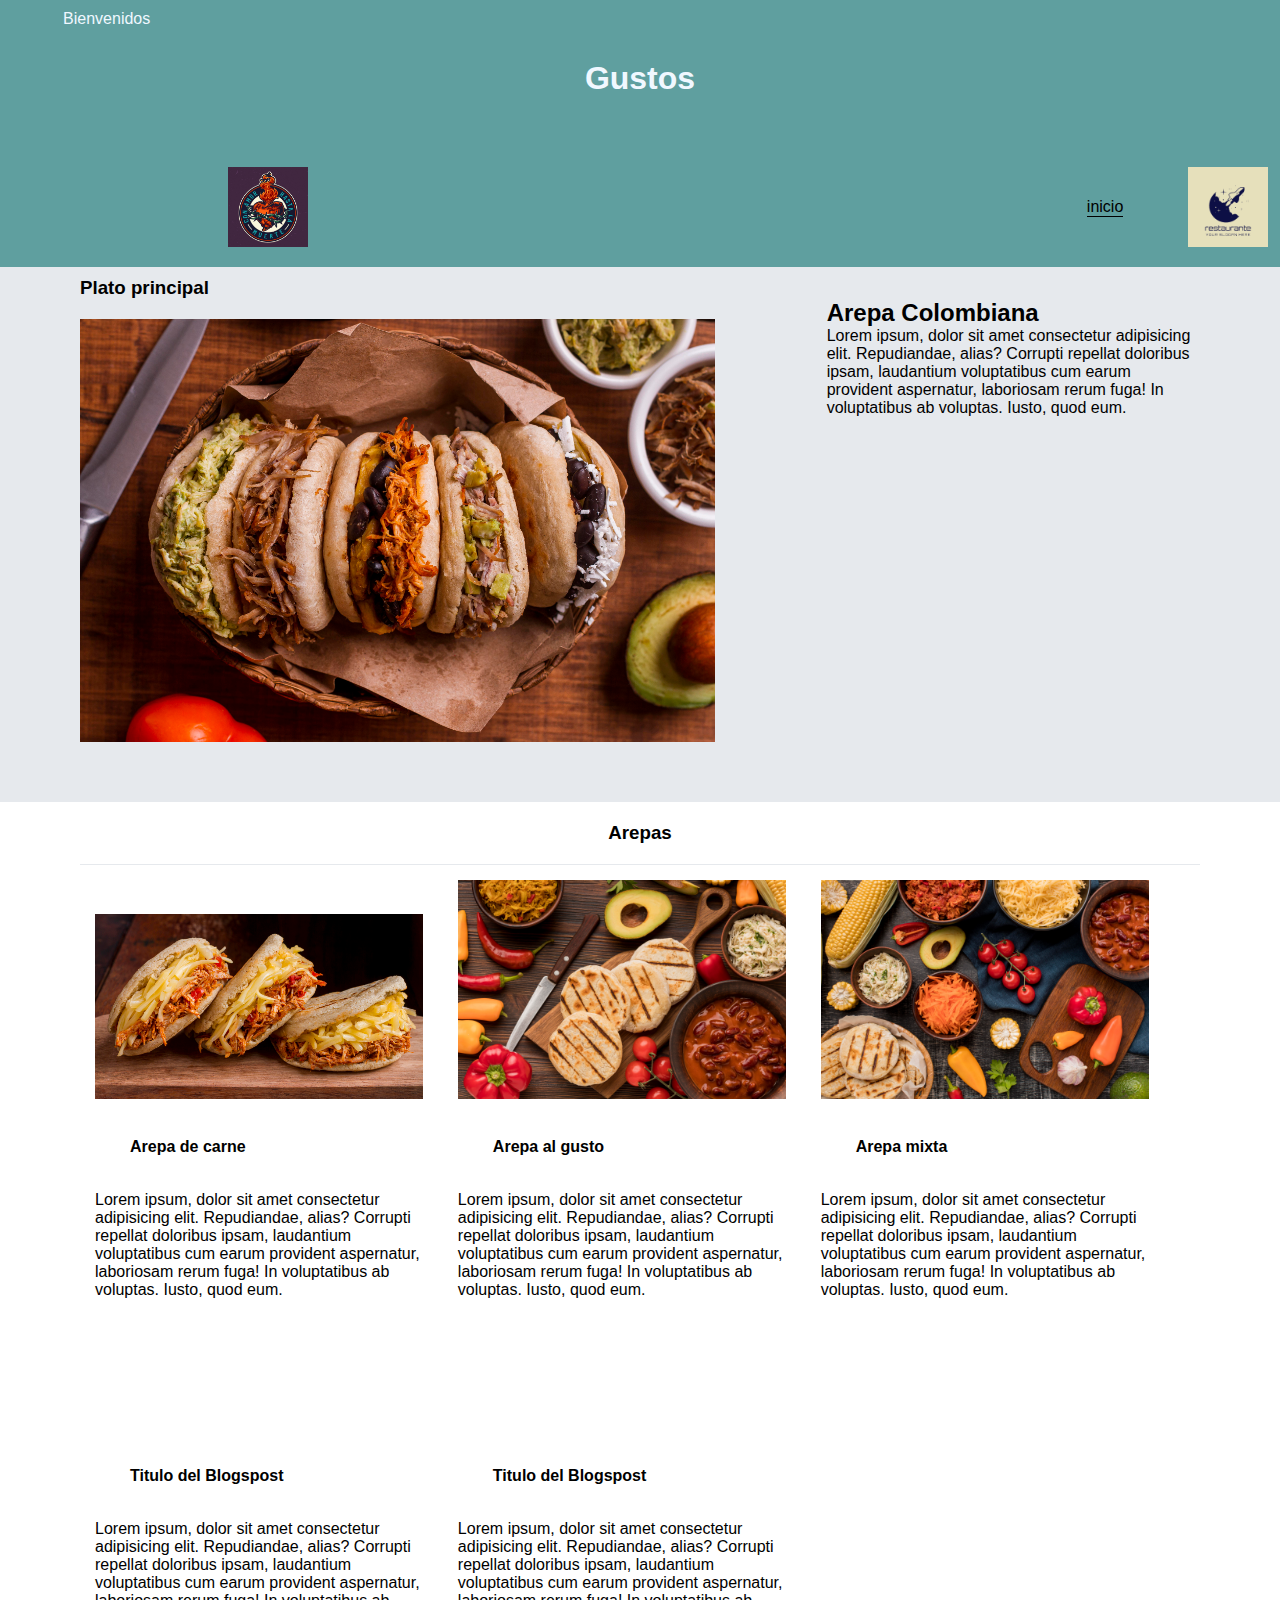
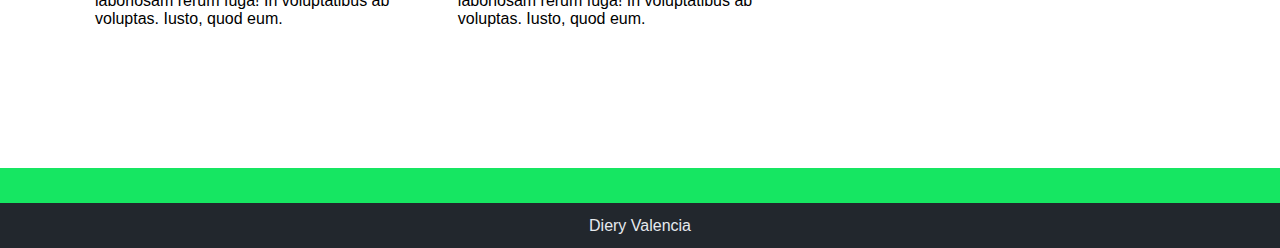
==== menu.html @ 710f6fe1 "menu" ====
<!DOCTYPE html>
<html lang="en">
<head>
    <meta charset="UTF-8">
    <meta http-equiv="X-UA-Compatible" content="IE=edge">
    <meta name="viewport" content="width=device-width, initial-scale=1.0">
    <title>Menú</title>

    <link rel="stylesheet" href="index.css">
</head>
<body>
    <header class="header">
        <h1 class="header_text">Gustos</h1>        
            <p class="header_Bienv">Bienvenidos </p>
            <img class="img01" src="img/logoCorazon.jpg" alt="Bienvenidos">

    <nav class="nav">
        <div class="nav_log">
            <a href="index.html">
                <img class="img" src="img/logoPrin.png" alt="logo inicio">
            </a>
        </div>
        <div class="nav_link">
            <a href="index.html">inicio</a>
        </div>
    </nav>        
    </header>

    <main class="blogs-main">
        <section class="news">
            <div class="news-cont">
                <h3>Plato principal</h3>
                <img src="img/top-view-of-basket-with-assortment-of-arepas.jpg" alt="img de blog">
                <div class="new-inf">
                    <h2>Arepa Colombiana</h2>
                    <p>
                        Lorem ipsum, dolor sit amet consectetur adipisicing elit.
                         Repudiandae, alias? Corrupti repellat doloribus ipsam, 
                         laudantium voluptatibus cum earum provident aspernatur, 
                         laboriosam rerum fuga! In voluptatibus ab voluptas. 
                         Iusto, quod eum.
                         <br> <br>
                    </p>
                    <!--<a class="blogs-btn" href="blog.html">Leer más</a>(para pedidr) -->
                </div>
            </div>
        </section>
        <section class="posts">
            <h3>Arepas</h3>
            <div class="posts-blog">
            <img src=" img/three-arepas-with-delicious-filling.jpg" alt="">
           
            <h4>Arepa de carne</h4>
            <p>
                Lorem ipsum, dolor sit amet consectetur adipisicing elit.
                 Repudiandae, alias? Corrupti repellat doloribus ipsam, 
                 laudantium voluptatibus cum earum provident aspernatur, 
                 laboriosam rerum fuga! In voluptatibus ab voluptas. 
                 Iusto, quod eum.
            </p>

            <!--<a class="blogs-btn" href="blog.html">Leer más</a>-->
            </div> 
            <div class="posts-blog">
                <img src="img/delicious-food-arrangement-flat-lay.jpg" alt="">
                <h4>Arepa al gusto</h4>
                <p>
                    Lorem ipsum, dolor sit amet consectetur adipisicing elit.
                     Repudiandae, alias? Corrupti repellat doloribus ipsam, 
                     laudantium voluptatibus cum earum provident aspernatur, 
                     laboriosam rerum fuga! In voluptatibus ab voluptas. 
                     Iusto, quod eum.
                </p>
    
               
            </div> 
            <div class="posts-blog">
                    <img src="img/delicious-food-assortment-flat-lay.jpg" alt="">
                    <h4>Arepa mixta</h4>
                    <p>
                        Lorem ipsum, dolor sit amet consectetur adipisicing elit.
                         Repudiandae, alias? Corrupti repellat doloribus ipsam, 
                         laudantium voluptatibus cum earum provident aspernatur, 
                         laboriosam rerum fuga! In voluptatibus ab voluptas. 
                         Iusto, quod eum.
                    </p>
        
                   
            </div>  
            <div class="posts-blog">
                <img src="img/stewed-mutton-soup-with-corn-and-carrot.jpg" alt="">
                <h4>Titulo del Blogspost</h4>
                <p>
                    Lorem ipsum, dolor sit amet consectetur adipisicing elit.
                     Repudiandae, alias? Corrupti repellat doloribus ipsam, 
                     laudantium voluptatibus cum earum provident aspernatur, 
                     laboriosam rerum fuga! In voluptatibus ab voluptas. 
                     Iusto, quod eum.
                </p>
    
               
            </div> 
            <div class="posts-blog">
                    <img src="img/broth-soup-with-carrot-potato-and-minced-greenery.jpg" alt="">
                    <h4>Titulo del Blogspost</h4>
                    <p>
                        Lorem ipsum, dolor sit amet consectetur adipisicing elit.
                         Repudiandae, alias? Corrupti repellat doloribus ipsam, 
                         laudantium voluptatibus cum earum provident aspernatur, 
                         laboriosam rerum fuga! In voluptatibus ab voluptas. 
                         Iusto, quod eum.
                    </p>       
                  
            </div>               
        </section>

    </main>
    
    <footer> <p>Diery Valencia</p>  </footer>

    
</body>
</html>
---- index.css ----
*{
    padding: 0;
    margin: 0;
    box-sizing: border-box;  
}

body
{
    font-family: 'Roboto Mono', sans-serif;
    font-size: 400;
}

.body
{
    position: fixed;
    top: 0;
    bottom: 0;
    left: 0;
    right: 0;
}

.header
{
    background-color: #5f9f9f;    
    padding: 5px 0;
    display: grid;
    grid-template-columns: 1fr 4fr 1fr;
    
    
}
.header_text
{    
   color: #f0f8ff;
   text-align: center;
   padding: 5px;
   margin: 50px;
   grid-auto-columns: auto;   
}
.header_Bienv
{
    color: #f0f8ff;
    text-align: center;
    padding: 5px;
    grid-row: 1;
    
}

.nav
{
   display: grid;
   grid-template-columns: 1fr 1fr;
   height: auto;
   width: auto; 
}
.nav_log
{
    height: auto;
    width: auto;
    max-width: 100px;    
    max-height: 100px;   

}
.img01
{
    display: grid;
    grid-column: 2;
    justify-items: center;  
    margin: 5px;
    padding: 10px;
    height: 100px;
    width: 100px;
    max-width: 100px;    
    max-height: 100px;

}

.img
{
    display: grid;
    grid-column: 2;
    justify-items: center;  
    margin: 5px;
    padding: 10px;
    height: 100px;
    width: 100px;
    max-width: 100px;    
    max-height: 100px;
   
        
}
.nav_link
{
  display: flex;
  align-items: center;
  justify-content: flex-end;
  margin-right: 50px;
  display: grid;
  grid-row: 1;
  justify-items: center;
}

.nav_link a
{
  text-decoration: auto;
  color: black;
  border-bottom: 1px solid #000;
}

.main
{
    display: grid;
    padding: auto;
    grid-template-columns: 1fr 4fr 1fr;
    height: 100%;
    width: 100%;
    text-align: center;
}

.ini-container
{
    display: grid;
    grid-column: 2;
    justify-items: center;
    height: 560px;
    width: 960px;
    max-width: 1000%;
    max-height: 1000%;    
    background-image: url('../img/hotel-lobby.png');
    background-position: center;
    background-repeat: no-repeat;
    background-size: cover;
}

.ini-container-text
{
    text-align: center;    
    font-size: 30px;
    font-weight: 700;
    letter-spacing: 10px;
    color: #f0f0ff; 
}

.main_men
{
    background-color: #cccade;
    display: inline-block;
   
    
    padding: 10px 20px;
    text-decoration: none;
    color: #060690;
    font-weight: 700px;
    font-size: 18px;
    height: 45px;
    border-radius: 10px;
}

/*Menu*/

.blogs-main
{
  display: grid;
}

.news
{
  background-color: #e6e9ed;
  padding: 10px 80px 40px;
}
.news-cont
{
  display: grid;
  grid-template-columns: 2fr 1fr;
  grid-template-rows: 2fr;
}

.news-cont img
{
  grid-column: 1;
  width: 85%;
  display: inline-block;
  margin: 20px 0;
}

.news-inf
{
  grid-column: 2;
}

.news-inf h2
{
  margin-top: 20px;
}

.news-inf p
{
  margin:30px 0;
}

 /*POSTS*/

 .posts
 {
   padding: 0 80px 40px;
 }

 .posts h3
 {
   border-bottom: 1px solid #e6e9ed;
   padding: 20px 0;
   text-align: center;
 }

 .posts-blog
 {
   display: inline-block;
   padding: 15px;
   max-width: 32%;
   margin-bottom: 50px;
 }

 .posts-blog img
 {
   width: 100%;
 }

 .posts-blog h4
 {
   margin: 35px;
 }

 .posts-blog p
 {
   margin-bottom: 35px;
 }

 /*FOOTER*/

 footer
 {
   width: 100%;
   height: 80px;
   background-color: #22272d;
   border-top: 35px solid #16e662;
   display: flex;
   align-items: center;
   justify-content: center;
 }
 

 footer p
 {
   color: #e6e9ed;
   
 }
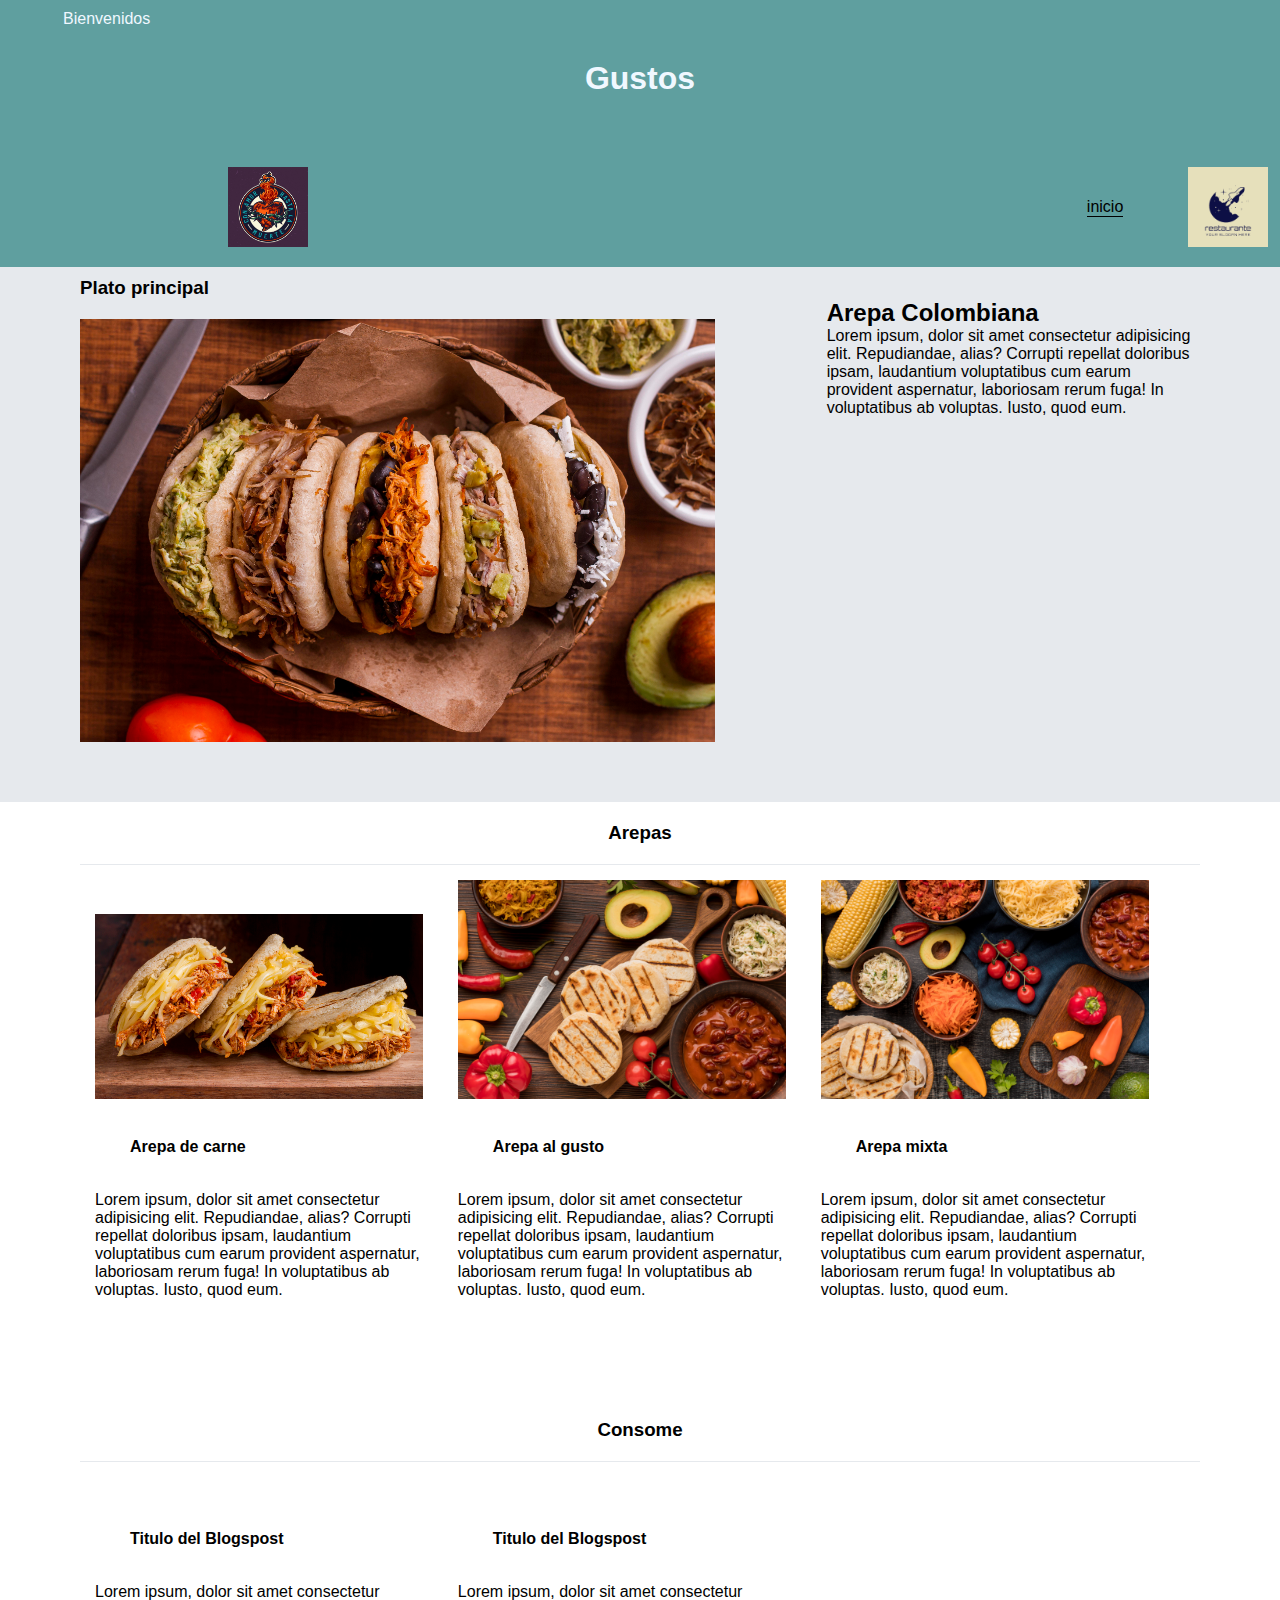
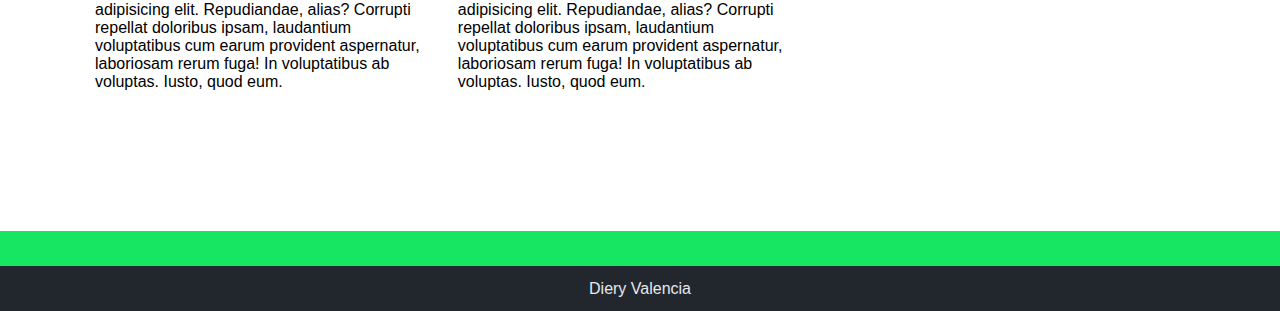
==== commit 2391253c: "Consome" ====
--- a/menu.html
+++ b/menu.html
@@ -86,7 +86,8 @@
                     </p>
         
                    
-            </div>  
+            </div> 
+            <h3>Consome</h3> 
             <div class="posts-blog">
                 <img src="img/stewed-mutton-soup-with-corn-and-carrot.jpg" alt="">
                 <h4>Titulo del Blogspost</h4>
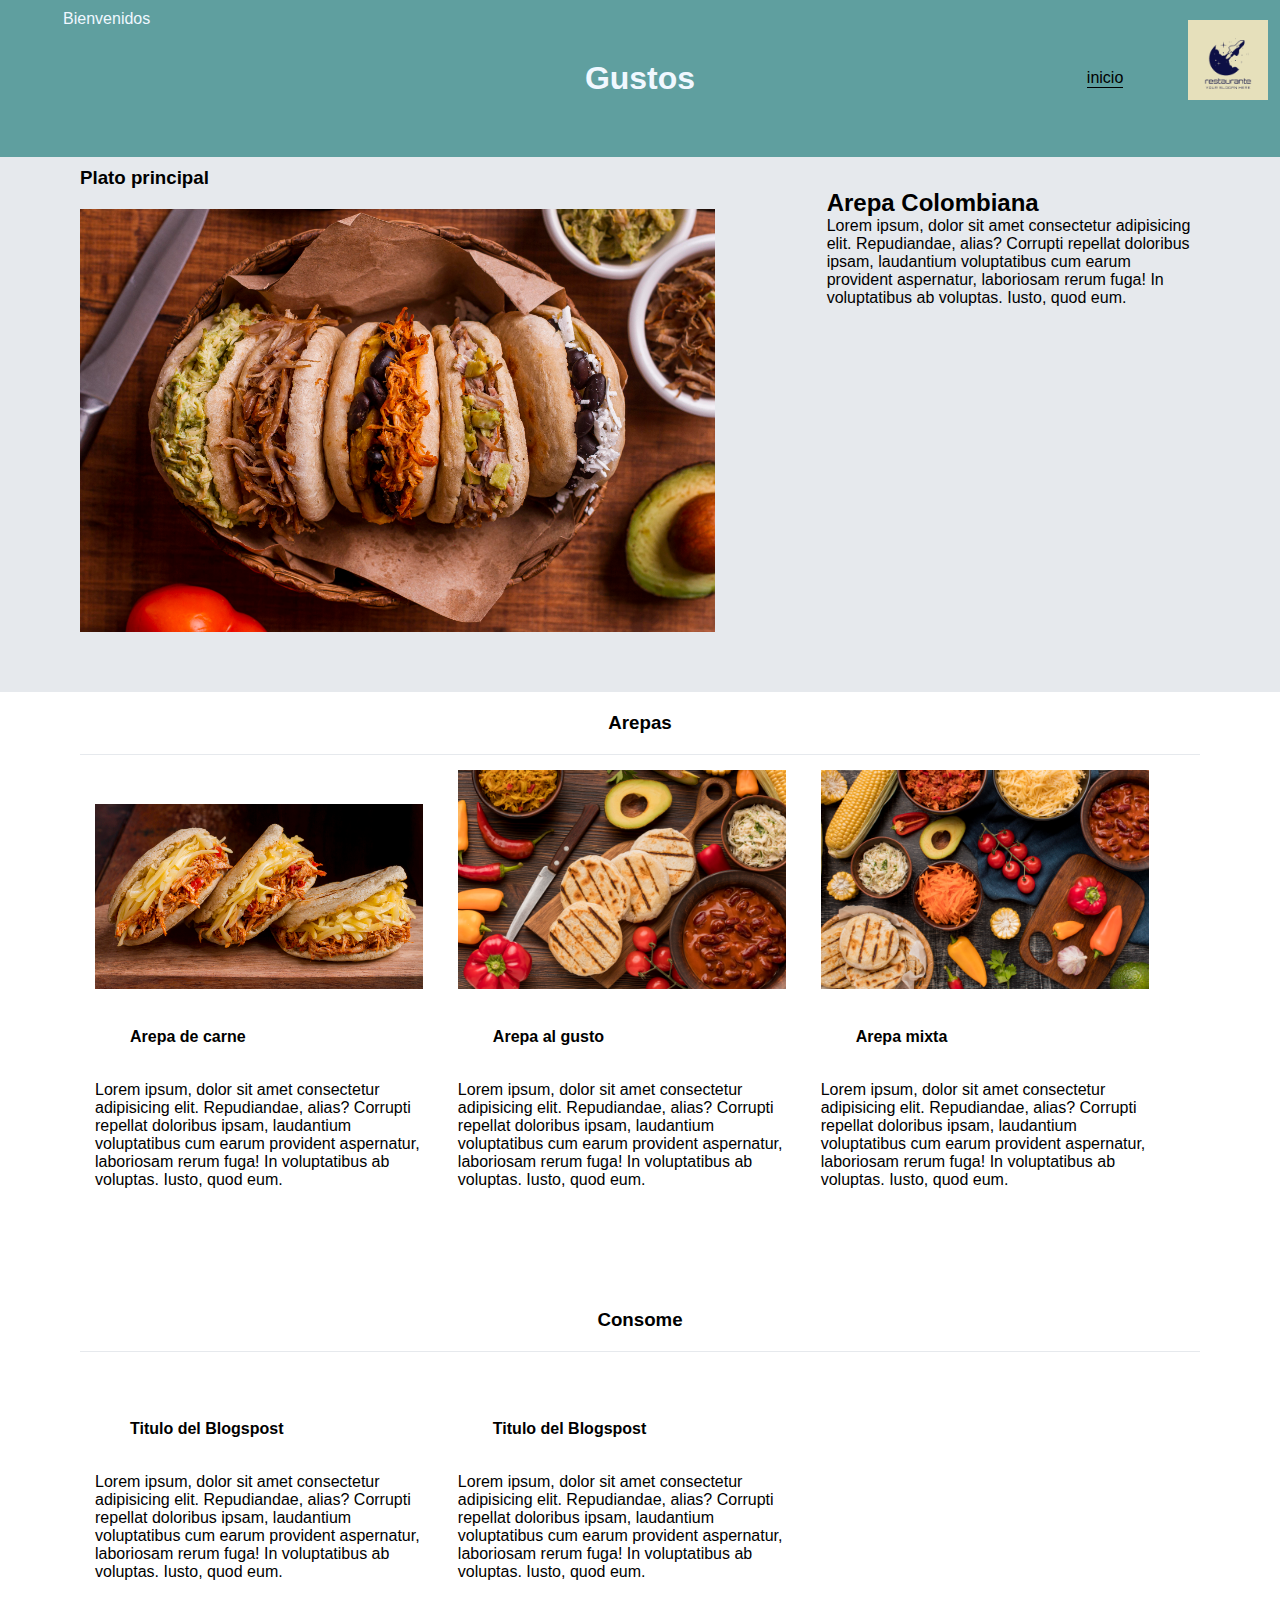
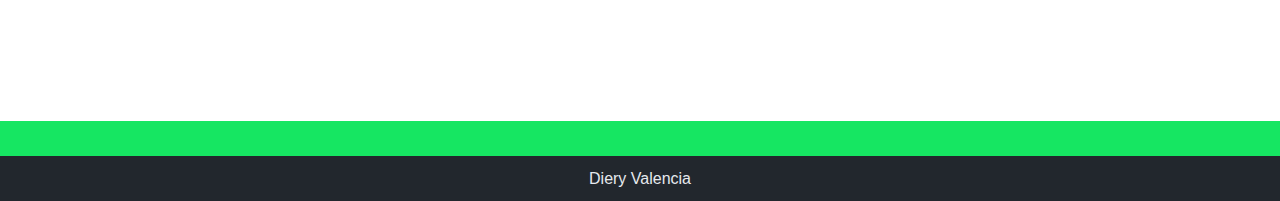
==== commit 542d3f65: "eliminar img01" ====
--- a/menu.html
+++ b/menu.html
@@ -12,7 +12,6 @@
     <header class="header">
         <h1 class="header_text">Gustos</h1>        
             <p class="header_Bienv">Bienvenidos </p>
-            <img class="img01" src="img/logoCorazon.jpg" alt="Bienvenidos">
 
     <nav class="nav">
         <div class="nav_log">
--- a/index.css
+++ b/index.css
@@ -59,19 +59,6 @@
     width: auto;
     max-width: 100px;    
     max-height: 100px;   
-
-}
-.img01
-{
-    display: grid;
-    grid-column: 2;
-    justify-items: center;  
-    margin: 5px;
-    padding: 10px;
-    height: 100px;
-    width: 100px;
-    max-width: 100px;    
-    max-height: 100px;
 
 }
 
